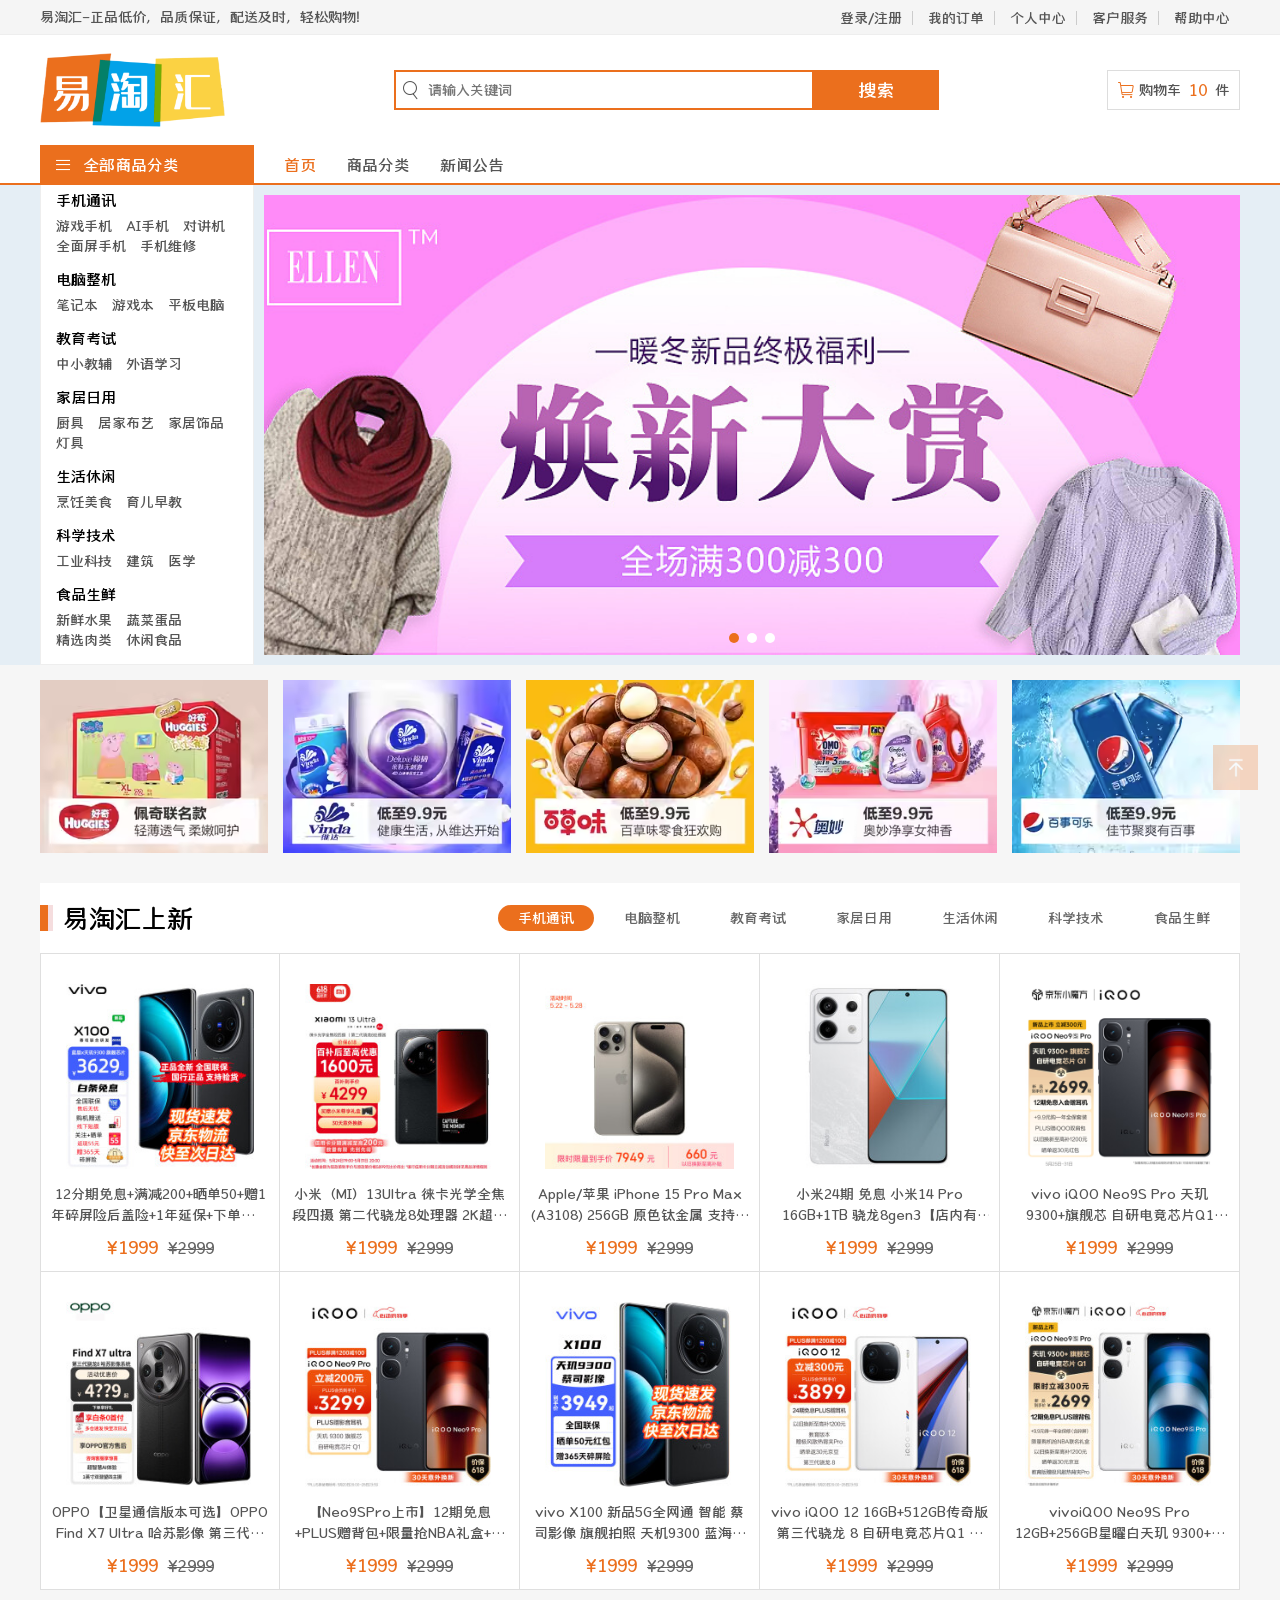
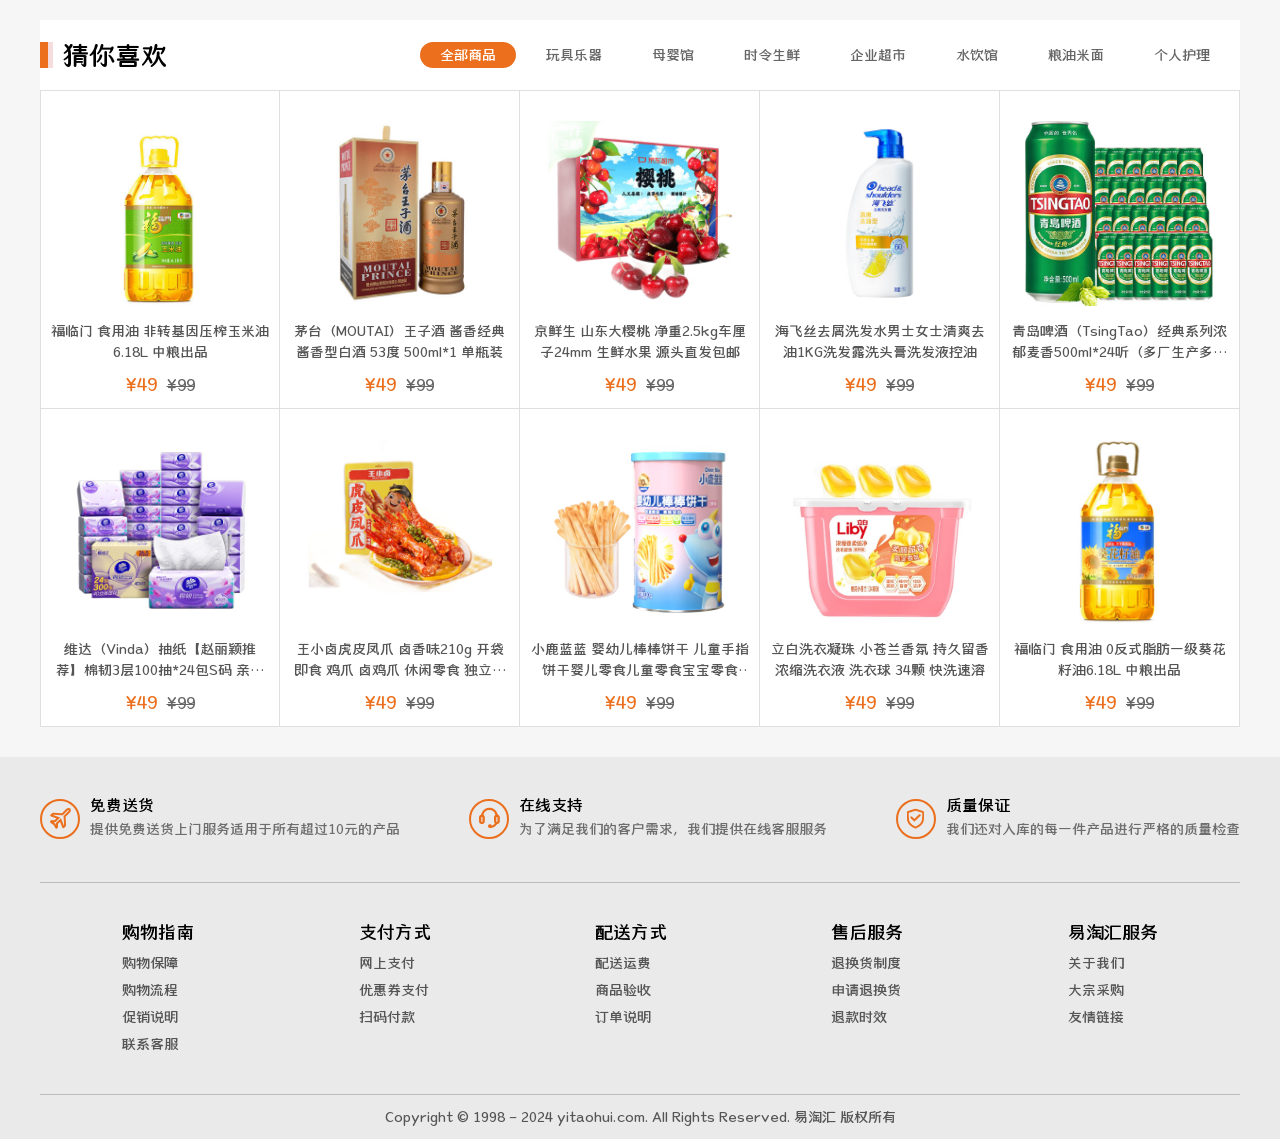
==== src/main/resources/static/index.html @ 81fc7fd7 "v1.0" ====
<!DOCTYPE html>
<html lang="en">

<head>
    <meta charset="UTF-8">
    <meta http-equiv="X-UA-Compatible" content="IE=edge">
    <meta name="applicable-device" content="pc,mobile">
    <!-- <meta name="viewport" content="width=device-width, initial-scale=1.0"> -->
    <link rel="shortcut icon" href="./images/favicon.png" type="image/x-icon">
    <title>首页</title>
    <link rel="stylesheet" href="./icon/iconfont.css">
    <link rel="stylesheet" href="./css/common.css">
    <link rel="stylesheet" href="./css/swiper-bundle.min.css">
    <link rel="stylesheet" href="./css/main.css">
</head>

<body>
    <div class="header-top">
        <div class="container">
            <div class="left">易淘汇-正品低价，品质保证，配送及时，轻松购物！</div>
            <div class="right">
                <a href="./login.html">登录/注册</a>
                <a href="./orderForm.html">我的订单</a>
                <a href="javascript:;">个人中心</a>
                <a href="javascript:;">客户服务</a>
                <a href="javascript:;">帮助中心</a>
            </div>
        </div>
    </div>

    <div class="header-middle">
        <div class="container">
            <a href="./index.html" class="logo">
                <img src="./images/logo.png" alt="" />
            </a>
            <div class="search">
                <form action="">
                    <i class="iconfont icon-sousuo"></i>
                    <input type="text" placeholder="请输入关键词" />
                    <button>搜索</button>
                </form>
            </div>
            <a href="./cart.html" class="cart">
                <i class="iconfont icon-gouwuche"></i>
                购物车<span>10</span>件
            </a>
        </div>
    </div>

    <div class="header">
        <div class="container">
            <div class="cate">
                <span>
                    <i class="iconfont icon-fenlei"></i>全部商品分类
                </span>
                <div class="cate-detail">
                    <div class="item">
                        <a href="javascript:;" class="fir">手机通讯</a>
                        <div class="sub">
                            <a href="javascript:;">游戏手机</a>
                            <a href="javascript:;">AI手机</a>
                            <a href="javascript:;">对讲机</a>
                            <a href="javascript:;">全面屏手机</a>
                            <a href="javascript:;">手机维修</a>
                        </div>
                    </div>
                    <div class="item">
                        <a href="javascript:;" class="fir">电脑整机</a>
                        <div class="sub">
                            <a href="javascript:;">笔记本</a>
                            <a href="javascript:;">游戏本</a>
                            <a href="javascript:;">平板电脑</a>
                        </div>
                    </div>
                    <div class="item">
                        <a href="javascript:;" class="fir">教育考试</a>
                        <div class="sub">
                            <a href="javascript:;">中小教辅</a>
                            <a href="javascript:;">外语学习</a>
                        </div>
                    </div>
                    <div class="item">
                        <a href="javascript:;" class="fir">家居日用</a>
                        <div class="sub">
                            <a href="javascript:;">厨具</a>
                            <a href="javascript:;">居家布艺</a>
                            <a href="javascript:;">家居饰品</a>
                            <a href="javascript:;">灯具</a>
                        </div>
                    </div>
                    <div class="item">
                        <a href="javascript:;" class="fir">生活休闲</a>
                        <div class="sub">
                            <a href="javascript:;">烹饪美食</a>
                            <a href="javascript:;">育儿早教</a>
                        </div>
                    </div>
                    <div class="item">
                        <a href="javascript:;" class="fir">科学技术</a>
                        <div class="sub">
                            <a href="javascript:;">工业科技</a>
                            <a href="javascript:;">建筑</a>
                            <a href="javascript:;">医学</a>
                        </div>
                    </div>
                    <div class="item">
                        <a href="javascript:;" class="fir">食品生鲜</a>
                        <div class="sub">
                            <a href="javascript:;">新鲜水果</a>
                            <a href="javascript:;">蔬菜蛋品</a>
                            <a href="javascript:;">精选肉类</a>
                            <a href="javascript:;">休闲食品</a>
                        </div>
                    </div>
                </div>
            </div>
            <ul class="menu">
                <li class="active"><a href="./index.html">首页</a></li>
                <li><a href="./productList.html">商品分类</a></li>
                <li><a href="./news.html">新闻公告</a></li>
            </ul>
        </div>
    </div>

    <div class="index-banner">
        <div class="container">
            <div class="swiper aki-swiper">
                <div class="swiper-wrapper">
                    <div class="swiper-slide">
                        <a href="javascript:;" class="box-img">
                            <img src="./images/banner1.jpg" alt="" />
                        </a>
                    </div>
                    <div class="swiper-slide">
                        <a href="javascript:;" class="box-img">
                            <img src="./images/banner2.png" alt="" />
                        </a>
                    </div>
                    <div class="swiper-slide">
                        <a href="javascript:;" class="box-img">
                            <img src="./images/banner3.jpg" alt="" />
                        </a>
                    </div>
                </div>
                <div class="swiper-button-prev"></div>
                <div class="swiper-button-next"></div>
                <div class="swiper-pagination"></div>
            </div>
        </div>
    </div>

    <div class="index-recommend">
        <div class="container">
            <a href="javascript:;">
                <img src="./images/banner-recommend4.avif" alt="" />
                <div class="layer">好奇成长裤<br>佩奇联名款</div>
            </a>
            <a href="javascript:;">
                <img src="./images/banner-recommend5.avif" alt="" />
                <div class="layer">维达低<br>至9.9元</div>
            </a>
            <a href="javascript:;">
                <img src="./images/banner-recommend6.avif" alt="" />
                <div class="layer">百草味<br>低至9.9元</div>
            </a>
            <a href="javascript:;">
                <img src="./images/banner-recommend7.avif" alt="" />
                <div class="layer">奥妙净享女神香<br>低至9.9元</div>
            </a>
            <a href="javascript:;">
                <img src="./images/banner-recommend8.avif" alt="" />
                <div class="layer">佳节聚爽有百事<br>低至9.9元</div>
            </a>
        </div>
    </div>

    <div class="index-sec1">
        <div class="container">
            <div class="common-title">
                <h1>易淘汇上新</h1>
                <div class="cate">
                    <a href="javascript:;" class="active">手机通讯</a>
                    <a href="javascript:;">电脑整机</a>
                    <a href="javascript:;">教育考试</a>
                    <a href="javascript:;">家居日用</a>
                    <a href="javascript:;">生活休闲</a>
                    <a href="javascript:;">科学技术</a>
                    <a href="javascript:;">食品生鲜</a>
                </div>
            </div>
            <div class="item-all">
                <a href="./productShow.html" class="item">
                    <div class="box-img">
                        <img src="./images/product1.jpg" alt="" />
                    </div>
                    <h3 class="clamp2">12分期免息+满减200+晒单50+赠1年碎屏险后盖险+1年延保+下单后关注店铺额外返现5元</h3>
                    <div class="price">￥1999<span>￥2999</span></div>
                </a>
                <a href="./productShow.html" class="item">
                    <div class="box-img">
                        <img src="./images/product2.jpg" alt="" />
                    </div>
                    <h3 class="clamp2">小米（MI）13Ultra 徕卡光学全焦段四摄 第二代骁龙8处理器 2K超色准屏 16+512GB 黑色 AI</h3>
                    <div class="price">￥1999<span>￥2999</span></div>
                </a>
                <a href="./productShow.html" class="item">
                    <div class="box-img">
                        <img src="./images/product3.jpg" alt="" />
                    </div>
                    <h3 class="clamp2">Apple/苹果 iPhone 15 Pro Max (A3108) 256GB 原色钛金属 支持移动联通电信5G 双卡双待</h3>
                    <div class="price">￥1999<span>￥2999</span></div>
                </a>
                <a href="./productShow.html" class="item">
                    <div class="box-img">
                        <img src="./images/product4.jpg" alt="" />
                    </div>
                    <h3 class="clamp2">小米24期 免息 小米14 Pro 16GB+1TB 骁龙8gen3【店内有售】 Redmi Note13 Pro 2亿像素 5G</h3>
                    <div class="price">￥1999<span>￥2999</span></div>
                </a>
                <a href="./productShow.html" class="item">
                    <div class="box-img">
                        <img src="./images/product5.png" alt="" />
                    </div>
                    <h3 class="clamp2">vivo iQOO Neo9S Pro 天玑9300+旗舰芯 自研电竞芯片Q1 1.5K 144Hz 8T 全天候无感屏 电竞游戏5G</h3>
                    <div class="price">￥1999<span>￥2999</span></div>
                </a>
                <a href="./productShow.html" class="item">
                    <div class="box-img">
                        <img src="./images/product6.jpg" alt="" />
                    </div>
                    <h3 class="clamp2">OPPO【卫星通信版本可选】OPPO Find X7 Ultra 哈苏影像 第三代骁龙8 AI</h3>
                    <div class="price">￥1999<span>￥2999</span></div>
                </a>
                <a href="./productShow.html" class="item">
                    <div class="box-img">
                        <img src="./images/product7.jpg" alt="" />
                    </div>
                    <h3 class="clamp2">【Neo9SPro上市】12期免息+PLUS赠背包+限量抢NBA礼盒+以旧换新至高补贴1200元</h3>
                    <div class="price">￥1999<span>￥2999</span></div>
                </a>
                <a href="./productShow.html" class="item">
                    <div class="box-img">
                        <img src="./images/product8.jpg" alt="" />
                    </div>
                    <h3 class="clamp2">vivo X100 新品5G全网通 智能 蔡司影像 旗舰拍照 天机9300 蓝海电池 新品上市 辰夜黑 12GB+256GB</h3>
                    <div class="price">￥1999<span>￥2999</span></div>
                </a>
                <a href="./productShow.html" class="item">
                    <div class="box-img">
                        <img src="./images/product9.jpg" alt="" />
                    </div>
                    <h3 class="clamp2">vivo iQOO 12 16GB+512GB传奇版 第三代骁龙 8 自研电竞芯片Q1 大底主摄潜望式长焦 5G电竞</h3>
                    <div class="price">￥1999<span>￥2999</span></div>
                </a>
                <a href="./productShow.html" class="item">
                    <div class="box-img">
                        <img src="./images/product10.jpg" alt="" />
                    </div>
                    <h3 class="clamp2">vivoiQOO Neo9S Pro 12GB+256GB星曜白天玑 9300+旗舰芯自研电竞芯片Q1 IMX920索尼大底传感器电竞</h3>
                    <div class="price">￥1999<span>￥2999</span></div>
                </a>
            </div>
        </div>
    </div>

    <div class="index-sec2 index-sec1">
        <div class="container">
            <div class="common-title">
                <h1>猜你喜欢</h1>
                <div class="cate">
                    <a href="javascript:;" class="active">全部商品</a>
                    <a href="javascript:;">玩具乐器</a>
                    <a href="javascript:;">母婴馆</a>
                    <a href="javascript:;">时令生鲜</a>
                    <a href="javascript:;">企业超市</a>
                    <a href="javascript:;">水饮馆</a>
                    <a href="javascript:;">粮油米面</a>
                    <a href="javascript:;">个人护理</a>
                </div>
            </div>
            <div class="item-all">
                <a href="./productShow.html" class="item">
                    <div class="box-img">
                        <img src="./images/product21.jpg" alt="" />
                    </div>
                    <h3 class="clamp2">福临门 食用油 非转基因压榨玉米油6.18L 中粮出品</h3>
                    <div class="price">￥49<span>￥99</span></div>
                </a>
                <a href="./productShow.html" class="item">
                    <div class="box-img">
                        <img src="./images/product22.jpg" alt="" />
                    </div>
                    <h3 class="clamp2">茅台（MOUTAI）王子酒 酱香经典 酱香型白酒 53度 500ml*1 单瓶装</h3>
                    <div class="price">￥49<span>￥99</span></div>
                </a>
                <a href="./productShow.html" class="item">
                    <div class="box-img">
                        <img src="./images/product23.jpg" alt="" />
                    </div>
                    <h3 class="clamp2">京鲜生 山东大樱桃 净重2.5kg车厘子24mm 生鲜水果 源头直发包邮</h3>
                    <div class="price">￥49<span>￥99</span></div>
                </a>
                <a href="./productShow.html" class="item">
                    <div class="box-img">
                        <img src="./images/product24.jpg" alt="" />
                    </div>
                    <h3 class="clamp2">海飞丝去屑洗发水男士女士清爽去油1KG洗发露洗头膏洗发液控油</h3>
                    <div class="price">￥49<span>￥99</span></div>
                </a>
                <a href="./productShow.html" class="item">
                    <div class="box-img">
                        <img src="./images/product25.jpg" alt="" />
                    </div>
                    <h3 class="clamp2">青岛啤酒（TsingTao）经典系列浓郁麦香500ml*24听（多厂生产多种包装随机发货）</h3>
                    <div class="price">￥49<span>￥99</span></div>
                </a>
                <a href="./productShow.html" class="item">
                    <div class="box-img">
                        <img src="./images/product26.jpg" alt="" />
                    </div>
                    <h3 class="clamp2">维达（Vinda）抽纸【赵丽颖推荐】棉韧3层100抽*24包S码 亲肤无刺激 纸巾 整箱</h3>
                    <div class="price">￥49<span>￥99</span></div>
                </a>
                <a href="./productShow.html" class="item">
                    <div class="box-img">
                        <img src="./images/product27.jpg" alt="" />
                    </div>
                    <h3 class="clamp2">王小卤虎皮凤爪 卤香味210g 开袋即食 鸡爪 卤鸡爪 休闲零食 独立包装</h3>
                    <div class="price">￥49<span>￥99</span></div>
                </a>
                <a href="./productShow.html" class="item">
                    <div class="box-img">
                        <img src="./images/product28.jpg" alt="" />
                    </div>
                    <h3 class="clamp2">小鹿蓝蓝 婴幼儿棒棒饼干 儿童手指饼干婴儿零食儿童零食宝宝零食 130g</h3>
                    <div class="price">￥49<span>￥99</span></div>
                </a>
                <a href="./productShow.html" class="item">
                    <div class="box-img">
                        <img src="./images/product29.jpg" alt="" />
                    </div>
                    <h3 class="clamp2">立白洗衣凝珠 小苍兰香氛 持久留香 浓缩洗衣液 洗衣球 34颗 快洗速溶</h3>
                    <div class="price">￥49<span>￥99</span></div>
                </a>
                <a href="./productShow.html" class="item">
                    <div class="box-img">
                        <img src="./images/product210.jpg" alt="" />
                    </div>
                    <h3 class="clamp2">福临门 食用油 0反式脂肪一级葵花籽油6.18L 中粮出品</h3>
                    <div class="price">￥49<span>￥99</span></div>
                </a>
            </div>
        </div>
    </div>

    <div class="footer">
        <div class="container">
            <div class="footer-top">
                <div class="item">
                    <i class="iconfont icon-feiji"></i>
                    <div class="content">
                        <div class="title">免费送货</div>
                        <div class="desc">提供免费送货上门服务适用于所有超过10元的产品</div>
                    </div>
                </div>
                <div class="item">
                    <i class="iconfont icon-kefu1"></i>
                    <div class="content">
                        <div class="title">在线支持</div>
                        <div class="desc">为了满足我们的客户需求，我们提供在线客服服务</div>
                    </div>
                </div>
                <div class="item">
                    <i class="iconfont icon-zhiliangguanli"></i>
                    <div class="content">
                        <div class="title">质量保证</div>
                        <div class="desc">我们还对入库的每一件产品进行严格的质量检查</div>
                    </div>
                </div>
            </div>

            <div class="footer-middle">
                <div class="item">
                    <h3>购物指南</h3>
                    <ul>
                        <li><a href="javascript:;">购物保障</a></li>
                        <li><a href="javascript:;">购物流程</a></li>
                        <li><a href="javascript:;">促销说明</a></li>
                        <li><a href="javascript:;">联系客服</a></li>
                    </ul>
                </div>
                <div class="item">
                    <h3>支付方式</h3>
                    <ul>
                        <li><a href="javascript:;">网上支付</a></li>
                        <li><a href="javascript:;">优惠券支付</a></li>
                        <li><a href="javascript:;">扫码付款</a></li>
                    </ul>
                </div>
                <div class="item">
                    <h3>配送方式</h3>
                    <ul>
                        <li><a href="javascript:;">配送运费</a></li>
                        <li><a href="javascript:;">商品验收</a></li>
                        <li><a href="javascript:;">订单说明</a></li>
                    </ul>
                </div>
                <div class="item">
                    <h3>售后服务</h3>
                    <ul>
                        <li><a href="javascript:;">退换货制度</a></li>
                        <li><a href="javascript:;">申请退换货</a></li>
                        <li><a href="javascript:;">退款时效</a></li>
                    </ul>
                </div>
                <div class="item">
                    <h3>易淘汇服务</h3>
                    <ul>
                        <li><a href="javascript:;">关于我们</a></li>
                        <li><a href="javascript:;">大宗采购</a></li>
                        <li><a href="javascript:;">友情链接</a></li>
                    </ul>
                </div>
            </div>

            <div class="footer-bottom">
                Copyright © 1998 - 2024 yitaohui.com. All Rights Reserved. 易淘汇 版权所有
            </div>
        </div>
    </div>

    <div id="roll-top">
        <a href="#" class="topping">
            <img src="./images/top.png" alt="">
        </a>
    </div>

    <script src="./js/jquery-3.5.1.min.js"></script>
    <script src="./js/swiper-bundle.min.js"></script>
    <script src="./js/main.js"></script>
</body>

</html>
---- src/main/resources/static/icon/iconfont.css ----
@font-face {
  font-family: "iconfont"; /* Project id 4454016 */
  src: url('iconfont.woff2?t=1710342226890') format('woff2'),
       url('iconfont.woff?t=1710342226890') format('woff'),
       url('iconfont.ttf?t=1710342226890') format('truetype');
}

.iconfont {
  font-family: "iconfont" !important;
  font-size: 16px;
  font-style: normal;
  -webkit-font-smoothing: antialiased;
  -moz-osx-font-smoothing: grayscale;
}

.icon-2:before {
  content: "\e623";
}

.icon-goumai:before {
  content: "\e811";
}

.icon-fenlei:before {
  content: "\e600";
}

.icon-laji2:before {
  content: "\e651";
}

.icon-feiji:before {
  content: "\e631";
}

.icon-zhiliangguanli:before {
  content: "\e62a";
}

.icon-kefu1:before {
  content: "\e621";
}

.icon-xiangyou1:before {
  content: "\e775";
}

.icon-jiaxingshoucangtianchong:before {
  content: "\e683";
}

.icon-xiala:before {
  content: "\e6b8";
}

.icon-yonghu:before {
  content: "\e6b3";
}

.icon-gouwuche:before {
  content: "\e635";
}

.icon-sousuo:before {
  content: "\e606";
}

.icon-a-shoucang-weishoucang:before {
  content: "\e60b";
}
---- src/main/resources/static/css/common.css ----
* {
    margin: 0;
    padding: 0;
    border: none;
    outline-style: none;
    box-sizing: border-box;
}

table {
    border-collapse: collapse;
    border-spacing: 0;
}

i {
    font-style: normal;
    font-weight: normal;
}

ol,
ul {
    list-style: none;
}

input,
textarea,
select,
button {
    font-family: "abcfont";
    font-weight: inherit;
    resize: none;
}

::placeholder {
    font-family: "abcfont";
}

a,
a:focus,
a:hover {
    text-decoration: none !important;
    color: inherit;
}

@font-face {
    font-family: "abcfont";
    src: url("./zaozigongfangnaisiti.ttf");
}

html {
    font-size: 14px;
    color: #555;
    font-family: "abcfont";
    overflow-x: hidden;
    -webkit-font-smoothing: antialiased;
    position: relative;
    line-height: 1;
    scroll-behavior: smooth;
    background: #f6f6f6;
    --themeColor: #eb6f1d;
    --themeColor2: rgb(235, 111, 29, 0.7);
}

::selection {
    background: var(--themeColor);
    color: #fff;
}

:focus {
    outline-color: var(--themeColor);
}

img {
    max-width: 100%;
    height: auto;
    transition: all 0.3s ease;
    display: block;
}

.layer {
    position: absolute;
    top: 0;
    left: 0;
    width: 100%;
    height: 100%;
}

.tab-content>.tab-pane {
    display: none;
}

.tab-content>.active {
    display: block;
}

.clamp1,
.clamp2,
.clamp3,
.clamp4 {
    text-overflow: ellipsis;
    display: -webkit-box;
    -webkit-line-clamp: 1;
    -webkit-box-orient: vertical;
    overflow: hidden;
}

.clamp2 {
    -webkit-line-clamp: 2;
}

.clamp3 {
    -webkit-line-clamp: 3;
}

.clamp4 {
    -webkit-line-clamp: 4;
}

.container {
    box-sizing: border-box;
    width: 1200px;
    margin: 0 auto;
}

.aki-swiper .swiper-button-prev,
.aki-swiper .swiper-button-next {
    width: 45px;
    height: 45px;
    border-radius: 50%;
    background: rgba(0, 0, 0, 0.5);
    display: flex;
    align-items: center;
    justify-content: center;
    opacity: 0 !important;
    transition: all 0.4s ease;
}

.aki-swiper .swiper-button-prev {
    left: 30px;
    transform: translateX(-20px);
}

.aki-swiper .swiper-button-next {
    right: 30px;
    transform: translateX(20px);
}

.aki-swiper:hover .swiper-button-prev,
.aki-swiper:hover .swiper-button-next {
    opacity: 1 !important;
    transform: translateX(0);
}

.aki-swiper .swiper-button-next.swiper-button-disabled,
.aki-swiper .swiper-button-prev.swiper-button-disabled {
    cursor: no-drop;
    pointer-events: all;
}

.aki-swiper .swiper-button-prev:hover,
.aki-swiper .swiper-button-next:hover {
    background: var(--themeColor);
}

.aki-swiper .swiper-button-prev::after,
.aki-swiper .swiper-button-next::after {
    font-size: 20px;
    color: white;
}

.aki-swiper .swiper-pagination span {
    width: 10px;
    height: 10px;
    opacity: 1;
    background: white;
}

.aki-swiper .swiper-pagination span.swiper-pagination-bullet-active {
    background: var(--themeColor);
}

.common-title {
    display: flex;
    align-items: center;
    justify-content: space-between;
    height: 70px;
    padding-right: 10px;
}

.common-title h1 {
    font-size: 26px;
    font-weight: normal;
    color: black;
    display: flex;
    align-items: center;
}

.common-title h1::before {
    content: "";
    display: inline-block;
    width: 8px;
    height: 26px;
    background: var(--themeColor);
    border-right: 5px solid #f5ddde;
    margin-right: 10px;
}

.common-title .cate {
    display: flex;
    align-items: center;
    gap: 10px;
}

.common-title .cate a {
    display: inline-flex;
    align-items: center;
    justify-content: center;
    padding: 0 20px;
    height: 26px;
    border-radius: 20px;
    color: #666;
    transition: all 0.3s ease;
}

.common-title .cate a.active,
.common-title .cate a:hover {
    color: white;
    background: var(--themeColor);
}

.bg-banner .container {
    position: relative;
    font-size: 0;
}

.bg-banner img {
    width: 100%;
    height: 250px;
    object-fit: cover;
}

.bg-banner .route {
    position: absolute;
    bottom: 30px;
    left: -15px;
    height: 40px;
    padding: 0 30px;
    display: flex;
    align-items: center;
    color: white;
    z-index: 10;
    font-size: 14px;
    background: var(--themeColor);
}

.bg-banner .route span {
    margin: 0 10px;
}

.bg-banner .layer {
    position: absolute;
    left: 0;
    top: 0;
    z-index: 5;
    width: 100%;
    height: 100%;
    display: flex;
    align-items: center;
    justify-content: center;
    color: white;
    font-size: 30px;
    background: rgb(0, 0, 0, 0.4);
    letter-spacing: 5px;
}

.pager {
    display: flex;
    align-items: center;
    justify-content: center;
    margin-top: 20px;
}

.pager a {
    display: flex;
    align-items: center;
    justify-content: center;
    width: 36px;
    height: 36px;
    font-size: 14px;
    background: #fff;
    margin: 0 5px;
    border: 1px solid #dcdee2;
    transition: all 0.4s ease;
}

.pager a .iconfont {
    font-size: 14px;
}

.pager a.active,
.pager a:hover {
    background: var(--themeColor);
    color: white;
    border-color: var(--themeColor);
}
---- src/main/resources/static/css/main.css ----
.header-top {
    background-color: #f5f5f5;
    border-bottom: 1px solid #eee;
}

.header-top .container {
    display: flex;
    align-items: center;
    justify-content: space-between;
    height: 34px;
}

.header-top .container .right {
    display: flex;
}

.header-top .container .right a {
    padding: 0 10px 0 15px;
    margin: 9px 0 8px;
    border-right: solid 1px #ccc;
    transition: all 0.3s ease;
}

.header-top .container .right a:hover,
.header-top .container .right a.active {
    color: var(--themeColor);
}

.header-top .container .right a:last-child {
    border-right: none;
}

.header-middle {
    background: white;
}

.header-middle .container {
    display: flex;
    align-items: center;
    justify-content: space-between;
    height: 110px;
}

.header-middle a.logo img {
    height: 74px;
}

.header-middle .search form {
    display: flex;
    align-items: center;
    justify-content: center;
    position: relative;
}

.header-middle .search form .iconfont {
    position: absolute;
    left: 0;
    top: 0;
    width: 32px;
    height: 100%;
    display: flex;
    align-items: center;
    justify-content: center;
    font-size: 18px;
}

.header-middle .search form input {
    width: 420px;
    height: 40px;
    padding-left: 32px;
    font-size: 14px;
    float: right;
    border: 2px solid var(--themeColor);
}

.header-middle .search form button {
    width: 125px;
    height: 40px;
    background-color: var(--themeColor);
    color: #fff;
    font-size: 18px;
    cursor: pointer;
}

.header-middle a.cart {
    display: flex;
    align-items: center;
    justify-content: center;
    height: 40px;
    padding: 10px;
    border: 1px solid #ddd;
    transition: all 0.3s ease;
}

.header-middle a.cart .iconfont {
    font-size: 16px;
    margin-right: 5px;
    color: var(--themeColor);
}

.header-middle a.cart span {
    padding: 0 8px;
    font-size: 16px;
    color: var(--themeColor);
}

.header-middle a.cart:hover {
    border-color: var(--themeColor);
}

.header {
    position: relative;
    z-index: 99;
    background: white;
}

.header::after {
    content: "";
    position: absolute;
    left: 0;
    bottom: 0;
    width: 100%;
    height: 2px;
    background: var(--themeColor);
}

.header .container {
    display: flex;
    position: relative;
    z-index: 2;
}

.header .cate {
    position: relative;
}

.header .cate>span {
    display: flex;
    align-items: center;
    width: 214px;
    height: 40px;
    background: var(--themeColor);
    color: white;
    font-size: 16px;
    padding: 10px 15px;
    cursor: pointer;
}

.header .cate>span .iconfont {
    margin-right: 12px;
}

.header .cate .cate-detail {
    position: absolute;
    left: 0;
    top: 100%;
    width: 100%;
    height: 480px;
    background: #fff;
    border: 1px solid #eee;
    border-top: none;
}

.header .cate.style2 .cate-detail {
    opacity: 0;
    transform-origin: 0% 0%;
    transform: scaleY(0);
    pointer-events: none;
    transition: all 0.4s ease;
}

.header .cate.style2:hover .cate-detail {
    opacity: 1;
    transform: scaleY(1);
    pointer-events: all;
}

.header .cate .cate-detail .item {
    padding: 8px 8px 8px 15px;
}

.header .cate .cate-detail .item a.fir {
    font-size: 15px;
    color: black;
    transition: all 0.3s ease;
}

.header .cate .cate-detail .item .sub {
    margin-top: 8px;
}

.header .cate .cate-detail .item .sub a {
    display: inline-block;
    margin-right: 10px;
    padding: 3px 0;
    transition: all 0.3s ease;
}

.header .cate .cate-detail .item a.fir:hover,
.header .cate .cate-detail .item .sub a:hover {
    color: var(--themeColor);
}

.header ul.menu {
    display: flex;
    align-items: center;
}

.header ul.menu li {
    margin-left: 30px;
}

.header ul.menu li a {
    display: flex;
    align-items: center;
    height: 40px;
    font-size: 16px;
    transition: all 0.3s ease;
}

.header ul.menu li a:hover,
.header ul.menu li.active a {
    color: var(--themeColor);
}

.index-banner {
    height: 480px;
    background: rgb(229, 238, 245);
}

.index-banner .container {
    padding: 10px 0 10px 224px;
    display: flex;
}

.index-banner .swiper {
    width: 100%;
    user-select: none;
}

.index-banner .swiper img {
    width: 100%;
    height: 460px;
    object-fit: cover;
}

.index-recommend {
    margin-top: 15px;
}

.index-recommend .container {
    display: flex;
    gap: 15px;
}

.index-recommend a {
    display: block;
    flex: 1;
    position: relative;
    overflow: hidden;
}

.index-recommend a .layer {
    display: flex;
    align-items: center;
    justify-content: center;
    background: var(--themeColor2);
    color: white;
    font-size: 16px;
    opacity: 0;
    line-height: 1.5;
    text-align: center;
    transform: scale(0);
    transition: all 0.4s ease;
}

.index-recommend a:hover .layer {
    opacity: 1;
    transform: scale(1);
}

.index-recommend a:hover img {
    transform: scale(1.1);
}

.index-sec1 {
    margin-top: 30px;
}

.index-sec1 .container {
    background: white;
}

.index-sec1 .item-all {
    display: flex;
    flex-wrap: wrap;
}

.index-sec1 .item-all a.item {
    display: block;
    width: 20%;
    border-right: 1px solid #dfdfdf;
    border-top: 1px solid #dfdfdf;
    border-bottom: 1px solid #dfdfdf;
    padding: 15px 10px;
    position: relative;
    z-index: 2;
    overflow: hidden;
}

.index-sec1 .item-all a.item:nth-child(1),
.index-sec1 .item-all a.item:nth-child(2),
.index-sec1 .item-all a.item:nth-child(3),
.index-sec1 .item-all a.item:nth-child(4),
.index-sec1 .item-all a.item:nth-child(5) {
    border-bottom: none !important;
}

.index-sec1 .item-all a.item:nth-of-type(5n+1) {
    border-left: 1px solid #dfdfdf;
}

.index-sec1 .item-all a.item::before {
    content: "";
    position: absolute;
    left: 0;
    top: 0;
    width: 0;
    height: 0;
    z-index: -1;
    opacity: 0;
    border-left: 2px solid var(--themeColor);
    border-top: 2px solid var(--themeColor);
    transition: all 0.5s ease;
}

.index-sec1 .item-all a.item::after {
    content: "";
    position: absolute;
    right: 0;
    bottom: 0;
    width: 0;
    height: 0;
    z-index: -1;
    opacity: 0;
    border-right: 2px solid var(--themeColor);
    border-bottom: 2px solid var(--themeColor);
    transition: all 0.5s ease;
}

.index-sec1 .item-all a.item:hover:before,
.index-sec1 .item-all a.item:hover:after {
    width: 100%;
    height: 100%;
    opacity: 1;
}

.index-sec1 .item-all a.item .box-img {
    padding: 15px;
    font-size: 0;
}

.index-sec1 .item-all a.item .box-img img {
    width: 100%;
    height: 185px;
    object-fit: cover;
}

.index-sec1 .item-all a.item:hover .box-img img {
    transform: scale(0.9);
}

.index-sec1 .item-all a.item h3 {
    text-align: center;
    font-size: 14px;
    font-weight: normal;
    line-height: 1.5;
    transition: all 0.4s ease;
}

.index-sec1 .item-all a.item:hover h3 {
    color: var(--themeColor);
}

.index-sec1 .item-all a.item .price {
    text-align: center;
    font-size: 18px;
    margin-top: 12px;
    color: var(--themeColor);
}

.index-sec1 .item-all a.item .price span {
    padding-left: 10px;
    font-size: 16px;
    color: #666;
    text-decoration: line-through;
}

.index-sec2 {
    margin-bottom: 30px;
}

.footer {
    background: #eaeaea;
}

.footer .footer-top {
    display: flex;
    justify-content: space-between;
    padding: 40px 0;
    border-bottom: 1px solid #bbbbbb;
}

.footer .footer-top .item {
    display: flex;
    align-items: center;
}

.footer .footer-top .item .iconfont {
    width: 40px;
    height: 40px;
    border-radius: 50%;
    display: flex;
    align-items: center;
    justify-content: center;
    font-size: 20px;
    position: relative;
    z-index: 2;
    margin-right: 10px;
    border: 2px solid var(--themeColor);
    color: var(--themeColor);
    transition: all 0.4s ease;
    font-weight: bold;
}

.footer .footer-top .item .title {
    font-size: 16px;
    margin-bottom: 5px;
    color: black;
}

.footer .footer-top .item .desc {
    font-size: 14px;
    line-height: 1.7;
    color: #6d6d6d;
    white-space: nowrap;
}

.footer .footer-middle {
    display: flex;
    justify-content: space-around;
    padding: 40px 0 30px 0;
    border-bottom: 1px solid #bbbbbb;
}

.footer .footer-middle h3 {
    font-size: 18px;
    color: black;
    font-weight: normal;
}

.footer .footer-middle ul {
    margin-top: 15px;
}

.footer .footer-middle ul a {
    display: inline-block;
    margin-bottom: 12px;
    font-size: 14px;
    transition: all 0.3s ease;
    border-bottom: 1px solid transparent;
}

.footer .footer-middle ul a:hover {
    color: var(--themeColor);
    border-color: var(--themeColor);
}

.footer .footer-bottom {
    padding: 15px;
    text-align: center;
}

/* 图书列表页 */

.page-bookslist .bookslist-sec1 {
    background: white;
    padding: 18px 20px 25px 20px;
    font-size: 14px;
    margin-top: 30px;
}

.page-bookslist .bookslist-sec1 .item {
    display: flex;
    align-items: flex-start;
    flex-wrap: wrap;
    padding: 5px 10px 12px 10px;
    border-bottom: 1px #eee dashed;
}

.page-bookslist .bookslist-sec1 .item .title {
    margin-right: 10px;
    margin-top: 7px;
    white-space: nowrap;
}

.page-bookslist .bookslist-sec1 .item .all {
    display: flex;
    align-items: center;
    justify-content: space-between;
    width: 142px;
}

.page-bookslist .bookslist-sec1 .item .other {
    display: flex;
    flex-wrap: wrap;
    width: calc(100% - 142px);
}

.page-bookslist .bookslist-sec1 .item a {
    display: inline-flex;
    align-items: center;
    justify-content: center;
    height: 24px;
    padding: 0 15px;
    transition: all 0.3s ease;
    margin-top: 7px;
    margin-right: 4px;
    white-space: nowrap;
}

.page-bookslist .bookslist-sec1 .item a.active,
.page-bookslist .bookslist-sec1 .item a:hover {
    background: var(--themeColor);
    color: white;
}

.page-bookslist .bookslist-sec2 {
    display: flex;
    flex-wrap: wrap;
    gap: 20px;
    margin-top: 20px;
}

.page-bookslist .bookslist-sec2 a.once {
    width: calc(20% - 16px);
    background: white;
    padding: 12px 12px 50px 12px;
    position: relative;
    border: 1px solid #ecebeb;
    transition: all 0.4s ease;
}

.page-bookslist .bookslist-sec2 a.once:hover {
    border-color: var(--themeColor);
    box-shadow: 0 0 8px var(--themeColor);
}

.page-bookslist .bookslist-sec2 a.once:hover img {
    transform: scale(1.1);
}

.page-bookslist .bookslist-sec2 a.once .price {
    font-size: 20px;
    margin-top: 8px;
    color: var(--themeColor);
}

.page-bookslist .bookslist-sec2 a.once .title {
    font-size: 14px;
    color: black;
    margin-top: 8px;
    line-height: 1.5;
}

.page-bookslist .bookslist-sec2 a.once .info {
    font-size: 12px;
    display: flex;
    justify-content: space-between;
    margin-top: 12px;
}

.page-bookslist .bookslist-sec2 a.once .btn {
    position: absolute;
    left: 0;
    bottom: 0;
    z-index: 2;
    width: 100%;
    height: 40px;
    border-top: 1px solid #ecebeb;
    display: flex;
}

.page-bookslist .bookslist-sec2 a.once .btn .collection {
    width: 40px;
    height: 100%;
}

.page-bookslist .bookslist-sec2 a.once .btn .collection .iconfont {
    font-size: 20px;
}

.page-bookslist .bookslist-sec2 a.once .btn .cart {
    width: calc(100% - 40px);
    height: 100%;
    border-left: 1px solid #ecebeb;
}

.page-bookslist .bookslist-sec2 a.once .btn .cart .iconfont {
    font-size: 20px;
    margin-right: 8px;
}

.page-bookslist .bookslist-sec2 a.once .btn span {
    position: relative;
    display: flex;
    align-items: center;
    justify-content: center;
    overflow: hidden;
    transition: all 0.4s ease;
}

.page-bookslist .bookslist-sec2 a.once .btn span::after {
    content: "";
    position: absolute;
    left: 0;
    top: 0;
    z-index: -1;
    width: 100%;
    height: 100%;
    background: var(--themeColor);
    transform: translateX(-100%);
    transition: all 0.4s ease;
}

.page-bookslist .bookslist-sec2 a.once .btn span:hover {
    color: white !important;
}

.page-bookslist .bookslist-sec2 a.once .btn span:hover::after {
    transform: translateX(0);
}

.bookslist-sec3 {
    background: white;
    margin-top: 30px;
}

.bookslist-sec3 .item-all {
    display: flex;
    flex-wrap: wrap;
}

.bookslist-sec3 .item-all a.item {
    display: block;
    width: 20%;
    border-right: 1px solid #dfdfdf;
    border-top: 1px solid #dfdfdf;
    border-bottom: 1px solid #dfdfdf;
    padding: 15px 10px;
    position: relative;
    z-index: 2;
    overflow: hidden;
}

.bookslist-sec3 .item-all a.item:nth-child(1),
.bookslist-sec3 .item-all a.item:nth-child(2),
.bookslist-sec3 .item-all a.item:nth-child(3),
.bookslist-sec3 .item-all a.item:nth-child(4),
.bookslist-sec3 .item-all a.item:nth-child(5) {
    border-bottom: none !important;
}

.bookslist-sec3 .item-all a.item:nth-of-type(5n+1) {
    border-left: 1px solid #dfdfdf;
}

.bookslist-sec3 .item-all a.item .num {
    position: absolute;
    left: 10px;
    top: 0;
    width: 26px;
    height: 22px;
    background-image: url(../images/ranking-icon.png);
    background-size: 26px 22px;
    background-repeat: no-repeat;
    display: flex;
    align-items: center;
    justify-content: center;
    color: white;
    font-size: 14px;
}

.bookslist-sec3 .item-all a.item::before {
    content: "";
    position: absolute;
    left: 0;
    top: 0;
    width: 0;
    height: 100%;
    z-index: -1;
    opacity: 0;
    background: #eee;
    transition: all 0.5s ease;
}

.bookslist-sec3 .item-all a.item::after {
    content: "";
    position: absolute;
    right: 0;
    top: 0;
    width: 0;
    height: 100%;
    z-index: -1;
    opacity: 0;
    background: #eee;
    transition: all 0.5s ease;
}

.bookslist-sec3 .item-all a.item:hover:before,
.bookslist-sec3 .item-all a.item:hover:after {
    width: 50%;
    opacity: 1;
}

.bookslist-sec3 .item-all a.item .box-img {
    padding: 15px;
    font-size: 0;
}

.bookslist-sec3 .item-all a.item .box-img img {
    width: 100%;
    height: 185px;
    object-fit: cover;
}

.bookslist-sec3 .item-all a.item:hover .box-img img {
    transform: scale(0.8);
}

.bookslist-sec3 .item-all a.item h3 {
    text-align: center;
    font-size: 14px;
    font-weight: normal;
    line-height: 1.5;
    transition: all 0.4s ease;
}

.bookslist-sec3 .item-all a.item:hover h3 {
    color: var(--themeColor);
}

.bookslist-sec3 .item-all a.item .price {
    text-align: center;
    font-size: 18px;
    margin-top: 12px;
    color: var(--themeColor);
}

.bookslist-sec3 .item-all a.item .price span {
    padding-left: 10px;
    font-size: 16px;
    color: #666;
    text-decoration: line-through;
}

.bookslist-sec3 {
    margin-bottom: 30px;
}

/* 图书列表页 */

/* 图书详情页 */

.page-booksshow .booksshow-top {
    display: flex;
    align-items: flex-start;
    padding: 30px;
    margin-top: 30px;
    background: white;
}

.page-booksshow .booksshow-top .swiper {
    font-size: 0;
}

.page-booksshow .booksshow-top .carousel {
    width: 430px;
    padding-right: 55px;
    user-select: none;
}

.page-booksshow .booksshow-top .carousel .swiper_big {
    border: 1px solid #ebebeb;
}

.page-booksshow .booksshow-top .carousel .swiper_big img {
    width: 100%;
    height: 375px;
    object-fit: cover;
}

.page-booksshow .booksshow-top .carousel .swiper_small {
    margin-top: 15px;
}

.page-booksshow .booksshow-top .carousel .swiper_small img {
    border: 2px solid #ebebeb;
    width: 100%;
    height: 64px;
    object-fit: cover;
    cursor: pointer;
}

.page-booksshow .booksshow-top .carousel .swiper_small .swiper-slide-thumb-active img,
.page-booksshow .booksshow-top .carousel .swiper_small img:hover {
    border-color: var(--themeColor);
}

.page-booksshow .booksshow-top .info {
    width: calc(100% - 430px);
}

.page-booksshow .booksshow-top .info h1 {
    font-size: 22px;
    font-weight: normal;
    line-height: 1.4;
}

.page-booksshow .booksshow-top .info .author {
    margin-top: 20px;
}

.page-booksshow .booksshow-top .info .author span {
    display: inline-block;
    padding-right: 5px;
}

.page-booksshow .booksshow-top .info .author a {
    color: #2d8cf0;
    display: inline-block;
    margin-right: 5px;
}

.page-booksshow .booksshow-top .info .author a:hover {
    text-decoration: underline !important;
}

.page-booksshow .booksshow-top .info .activities {
    margin-top: 20px;
}

.page-booksshow .booksshow-top .info .activities .top {
    height: 35px;
    font-size: 14px;
    color: white;
    padding: 0 15px;
    display: flex;
    align-items: center;
    justify-content: space-between;
    background-image: url(../images/bar-sale.png);
    background-size: cover;
}

.page-booksshow .booksshow-top .info .activities .bottom {
    height: 64px;
    padding: 0 30px;
    display: flex;
    align-items: center;
    background: #f7f5f1;
}

.page-booksshow .booksshow-top .info .activities .bottom .title {
    font-size: 14px;
    color: black;
    margin-right: 24px;
}

.page-booksshow .booksshow-top .info .activities .bottom .price {
    font-size: 18px;
    color: var(--themeColor);
    margin-right: 15px;
}

.page-booksshow .booksshow-top .info .activities .bottom .old-price {
    font-size: 14px;
    color: #666;
    text-decoration: line-through;
}

.page-booksshow .booksshow-top .address {
    display: flex;
    align-items: center;
    margin-top: 30px;
}

.page-booksshow .booksshow-top .address .title {
    font-size: 14px;
    color: black;
    margin-right: 24px;
}

.page-booksshow .booksshow-top .address select {
    border: 1px solid #ebebeb;
    height: 30px;
    padding: 0 10px;
    margin-right: 20px;
}

.page-booksshow .booksshow-top .number {
    display: flex;
    align-items: center;
    margin-top: 30px;
}

.page-booksshow .booksshow-top .number .title {
    font-size: 14px;
    color: black;
    margin-right: 24px;
}

.page-booksshow .booksshow-top .number .sum {
    border: 1px solid #ebebeb;
    display: flex;
    position: relative;
}

.page-booksshow .booksshow-top .number .sum input {
    width: 60px;
    height: 26px;
    font-size: 14px;
    border-left: 1px solid #ebebeb;
    border-right: 1px solid #ebebeb;
    padding: 0 10px;
    text-align: center;
}

.page-booksshow .booksshow-top .number .sum span {
    width: 25px;
    height: 26px;
    cursor: pointer;
    display: flex;
    align-items: center;
    justify-content: center;
    font-size: 14px;
    user-select: none;
    transition: all 0.3s ease;
}

.page-booksshow .booksshow-top .number .sum span:hover {
    background: var(--themeColor);
    color: white;
}

.page-booksshow .booksshow-top .btn-all {
    display: flex;
    margin-top: 30px;
}

.page-booksshow .booksshow-top .btn-all a {
    display: block;
    width: 160px;
    height: 42px;
    background: var(--themeColor);
    margin-right: 20px;
    position: relative;
    overflow: hidden;
}

.page-booksshow .booksshow-top .btn-all a.cart {
    background: #ffb400;
}

.page-booksshow .booksshow-top .btn-all a span {
    position: absolute;
    left: 0;
    top: 0;
    width: 100%;
    height: 100%;
    display: flex;
    align-items: center;
    justify-content: center;
    font-size: 16px;
    color: white;
    transition: all 0.4s ease;
}

.page-booksshow .booksshow-top .btn-all a .iconfont {
    position: absolute;
    left: -100%;
    top: 0;
    width: 100%;
    height: 100%;
    display: flex;
    align-items: center;
    justify-content: center;
    font-size: 20px;
    font-weight: bold;
    color: white;
    transition: all 0.4s ease;
}

.page-booksshow .booksshow-top .btn-all a:hover span,
.page-booksshow .booksshow-top .btn-all a:hover .iconfont {
    transform: translateX(100%);
}

.booksshow-bottom {
    display: flex;
    align-items: flex-start;
    margin-top: 30px;
    position: relative;
}

.booksshow-bottom .books-recommend {
    width: 200px;
    margin-right: 20px;
    position: sticky;
    top: 10px;
}

.booksshow-bottom .books-recommend .recommen-title {
    display: flex;
    align-items: center;
    height: 40px;
    background: var(--themeColor);
    color: white;
    font-size: 16px;
    padding: 15px;
}

.booksshow-bottom .books-recommend a.once {
    display: block;
    margin-bottom: 10px;
    border: 1px solid hsla(0, 0%, 80%, .89);
    background-color: white;
    padding: 10px;
    transition: all 0.4s ease;
}

.booksshow-bottom .books-recommend a.once:last-child {
    margin-bottom: 0;
}

.booksshow-bottom .books-recommend a.once:hover {
    border-color: var(--themeColor);
    box-shadow: 0 0 8px var(--themeColor);
}

.booksshow-bottom .books-recommend a.once .box-img {
    margin-bottom: 10px;
}

.booksshow-bottom .books-recommend a.once:hover img {
    transform: scale(1.1);
}

.booksshow-bottom .books-recommend a.once .price {
    color: var(--themeColor);
    margin-top: 8px;
}

.booksshow-bottom .books-recommend a.once .title {
    margin-top: 8px;
    line-height: 1.5;
    transition: all 0.4s ease;
}

.booksshow-bottom .books-recommend a.once:hover .title {
    color: var(--themeColor);
}

.booksshow-bottom .books-detail {
    width: calc(100% - 220px);
    background: white;
}

.booksshow-bottom .books-detail ul.cate {
    display: flex;
}

.booksshow-bottom .books-detail ul a {
    display: flex;
    align-items: center;
    justify-content: center;
    height: 40px;
    padding: 0 16px;
    margin-right: 2px;
    transition: all 0.4s ease;
}

.booksshow-bottom .books-detail ul a:hover,
.booksshow-bottom .books-detail ul li.active a {
    background: var(--themeColor);
    color: white;
}

.booksshow-bottom .books-detail .booksshow-content {
    border: 1px solid hsla(0, 0%, 80%, .89);
    padding: 30px;
    font-size: 16px;
    line-height: 1.5;
}

.booksshow-bottom .books-detail .booksshow-content img {
    width: 100%;
    margin-top: 15px;
}

/* 图书详情页 */

/* 新闻列表页 */

.page-guide-list {
    margin-top: 30px;
}

.page-guide-list .item-all {
    display: flex;
    flex-wrap: wrap;
    gap: 20px;
}

.page-guide-list .item-all>a {
    display: block;
    width: calc(25% - 15px);
    text-align: center;
    box-shadow: 0 0 8px #ddd;
    position: relative;
    overflow: hidden;
    padding: 15px;
    background: white;
    transition: all 0.3s ease;
}

.page-guide-list .item-all>a:hover {
    background: #e0e0e0;
}

.page-guide-list .item-all>a .webimg {
    height: 200px;
    overflow: hidden;
}

.page-guide-list .item-all>a .webimg img {
    width: 100%;
    height: 100%;
    object-fit: cover;
}

.page-guide-list .item-all>a:hover .webimg img {
    transform: scale(1.2);
}

.page-guide-list .item-all>a h4 {
    font-size: 16px;
    color: #333;
    margin-top: 20px;
    position: relative;
    z-index: 2;
    font-weight: normal;
}

.page-guide-list .item-all>a p {
    font-size: 14px;
    margin-top: 15px;
    color: #666;
    position: relative;
    z-index: 2;
    line-height: 1.5;
}

.page-guide-list .item-all>a .num {
    position: absolute;
    right: -4px;
    bottom: -25px;
    font-size: 80px;
    color: var(--themeColor2);
    line-height: 1;
    font-weight: 600;
    font-style: italic;
    z-index: 1;
    transition: all 0.3s ease;
}

.page-guide-more {
    margin: 30px 0;
    display: flex;
    flex-wrap: wrap;
    gap: 40px;
}

.page-guide-more .left,
.page-guide-more .right {
    width: calc(50% - 20px);
    background: white;
}

.page-guide-more .item-all {
    border-top: 1px solid #e0e0e0;
    padding: 0 15px 15px;
}

.page-guide-more .item-all .item {
    display: flex;
    align-items: center;
    justify-content: space-between;
    line-height: 1.4;
    padding: 15px 10px;
    border-bottom: 1px solid #e0e0e0;
    transition: all 0.3s ease;
}

.page-guide-more .item-all .item:hover {
    background: #e0e0e0;
}

.page-guide-more .item-all .item h4 {
    width: calc(100% - 100px);
    font-size: 16px;
    font-weight: normal;
    transition: all 0.3s ease;
}

.page-guide-more .item-all .item img {
    width: 16px;
    height: auto;
    margin-right: 8px;
}

.page-guide-more .item-all .item .date {
    font-size: 14px;
    color: #999;
    transition: all 0.3s ease;
    white-space: nowrap;
}

.page-guide-more .item-all .item:hover h4,
.page-guide-more .item-all .item:hover .date {
    color: var(--themeColor);
}

.news-recommend {
    margin: 30px 0;
    background: white;
}

.news-recommend .lb {
    padding: 0 15px 15px;
}

.news-recommend .lb .swiper-pagination {
    bottom: 5px;
}

.news-recommend .lb a {
    display: block;
    overflow: hidden;
    font-size: 0;
    position: relative;
    border: 1px solid #e0e0e0;
}

.news-recommend .lb a img {
    height: 240px;
    width: 100%;
    object-fit: cover;
}

.news-recommend .lb a h4 {
    position: absolute;
    left: 0;
    bottom: 0;
    width: 100%;
    text-align: center;
    padding: 15px;
    line-height: 1.4;
    font-size: 16px;
    color: white;
    background: rgb(0, 0, 0, 0.5);
    font-weight: normal;
    transition: all 0.3s ease;
}

.news-recommend .lb a:hover img {
    transform: scale(1.1);
}

.news-recommend .lb a:hover h4 {
    color: var(--themeColor2);
}

/* 新闻列表页 */

/* 新闻详情页 */

.page-newsshow {
    margin-top: 30px;
}

.page-newsshow .container {
    display: flex;
    align-items: flex-start;
    position: relative;
}

.page-newsshow .left {
    width: 265px;
    position: relative;
    background: white;
    padding: 15px;
    position: sticky;
    top: 15px;
}

.page-newsshow .left .box {
    position: sticky;
    top: 100px;
}

.page-newsshow .left .title {
    font-size: 16px;
    padding: 12px 8px;
    border-left: 4px solid var(--themeColor);
    background: #f5f5f5;
    margin-bottom: 20px;
}

.page-newsshow .left .fir-menu li {
    position: relative;
}

.page-newsshow .left .fir-menu .iconfont {
    width: 42px;
    height: 42px;
    display: flex;
    align-items: center;
    justify-content: center;
    color: white;
    background: var(--themeColor);
    position: absolute;
    top: 0;
    right: 0;
    cursor: pointer;
}

.page-newsshow .left .fir-menu a {
    display: flex;
    align-items: center;
    width: 100%;
    height: 40px;
    padding: 0 8px;
    font-size: 14px;
    border: 1px solid #ddd;
    margin-bottom: 10px;
    transition: all 0.3s ease;
}

.page-newsshow .left .fir-menu a img {
    width: 16px;
    margin-right: 10px;
}

.page-newsshow .left .fir-menu a:hover {
    background: var(--themeColor);
    color: white;
}

.page-newsshow .right {
    width: calc(100% - 295px);
    margin-left: 30px;
}

.page-newsshow .right .txt {
    background: white;
    padding: 30px;
}

.page-newsshow .right .txt .thumb img {
    width: 100%;
    height: 350px;
    object-fit: cover;
}

.page-newsshow .right .txt .newsshow-title {
    padding: 20px 0;
    border-bottom: 1px solid #ddd;
}

.page-newsshow .right .txt .newsshow-title h1 {
    font-size: 24px;
    font-weight: normal;
    color: black;
    padding: 10px 0;
    line-height: 1.4;
}

.page-newsshow .right .txt .newsshow-title .date {
    color: #777;
    font-size: 14px;
}

.page-newsshow .right .txt .newsshow-content {
    font-size: 16px;
    line-height: 1.5;
    padding-top: 30px;
}

.page-newsshow .right .txt .newsshow-content p {
    margin-bottom: 15px;
}

.page-newsshow .right .txt .newsshow-content img {
    margin-bottom: 15px;
    width: 100%;
    height: 350px;
    object-fit: cover;
}

.page-newsshow .right .newsshow-recommend {
    margin-top: 30px;
    background: white;

}

.page-newsshow .right .newsshow-recommend .item-all {
    display: flex;
    justify-content: space-between;
    flex-wrap: wrap;
    padding: 20px 30px;
    border-top: 1px solid #e0e0e0;
}

.page-newsshow .right .newsshow-recommend a {
    width: calc(50% - 10px);
    height: 32px;
    display: flex;
    align-items: center;
    font-size: 14px;
    transition: all 0.3s ease;
    margin-bottom: 6px;
}

.page-newsshow .right .newsshow-recommend a:hover {
    color: var(--themeColor);
}

.page-newsshow .right .newsshow-recommend a span {
    font-weight: bold;
    margin-right: 8px;
}

/* 新闻详情页 */


/* 购物车页面 */

.cart-sec1 {
    margin-top: 30px;
    padding: 0 15px 30px;
    background: white;
    position: relative;
}

.cart-sec1 table {
    width: 100%;
}

.cart-sec1 table tr {
    transition: all 0.2s ease;
}

.cart-sec1 table tr.product:hover {
    background: #f3f3f3;
}

.cart-sec1 table th {
    height: 40px;
    border-bottom: 1px solid #f3f3f3;
    font-weight: normal;
    font-size: 15px;
    color: black;
    text-align: left;
}

.cart-sec1 table th.center {
    text-align: center;
}

.cart-sec1 table th label {
    display: flex;
    align-items: center;
}

.cart-sec1 table th label input {
    margin-right: 10px;
}

.cart-sec1 table td {
    height: 110px;
}

.cart-sec1 table td.center {
    text-align: center;
}

.cart-sec1 table td img {
    width: 80px;
    height: 80px;
    object-fit: cover;
    margin-right: 10px;
}

.cart-sec1 table td .bookname {
    display: flex;
    align-items: center;
    transition: all 0.2s ease;
}

.cart-sec1 table tr.product:hover .bookname {
    color: var(--themeColor);
}

.cart-sec1 table td .sum {
    display: inline-flex;
    border: 1px solid #dcdee2;
}

.cart-sec1 table td .sum span {
    width: 32px;
    height: 32px;
    display: flex;
    align-items: center;
    justify-content: center;
    font-size: 14px;
    background: #f8f8f9;
    cursor: pointer;
    transition: all 0.2s ease;
}

.cart-sec1 table td .sum span:hover {
    background: var(--themeColor);
    color: white;
}

.cart-sec1 table td .sum input {
    width: 60px;
    height: 32px;
    display: flex;
    align-items: center;
    justify-content: center;
    padding: 0 10px;
    text-align: center;
    border-left: 1px solid #dcdee2;
    border-right: 1px solid #dcdee2;
}

.cart-sec1 table td a.btn {
    display: inline-flex;
    align-items: center;
    justify-content: center;
    width: 48px;
    height: 28px;
    color: white;
    background: var(--themeColor);
    font-size: 12px;
    position: relative;
    transition: all 0.4s ease;
}

.cart-sec1 table td a.btn span {
    transition: all 0.2s ease;
}

.cart-sec1 table td a.btn .iconfont {
    font-size: 16px;
    position: absolute;
    opacity: 0;
    transition: all 0.2s ease;
}

.cart-sec1 table td a.btn:hover {
    height: 48px;
    border-radius: 50%;
}

.cart-sec1 table td a.btn:hover span {
    opacity: 0;
}

.cart-sec1 table td a.btn:hover .iconfont {
    opacity: 1;
}

.cart-sec1 table tr th:first-child,
.cart-sec1 table tr td:first-child {
    padding-left: 15px;
}

.cart-sec1 .payment {
    display: flex;
    align-items: center;
    justify-content: space-between;
    height: 58px;
    margin-top: 30px;
    background: #f3f3f3;
    font-size: 14px;
    position: sticky;
    bottom: 0;
}

.cart-sec1 .payment .left {
    padding-left: 15px;
    display: flex;
}

.cart-sec1 .payment .left label {
    display: flex;
    align-items: center;
    margin-right: 50px;
}

.cart-sec1 .payment .left label input {
    margin-right: 10px;
}

.cart-sec1 .payment .left a {
    transition: all 0.3s ease;
}

.cart-sec1 .payment .left a:hover {
    color: var(--themeColor);
}

.cart-sec1 .payment .right {
    display: flex;
    align-items: center;
}

.cart-sec1 .payment .right>span {
    margin-right: 50px;
}

.cart-sec1 .payment .right>span i {
    display: inline-block;
    color: var(--themeColor);
    padding: 0 5px;
    font-size: 16px;
    font-weight: bold;
}

.cart-sec1 .payment .right a.payment-btn {
    display: flex;
    align-items: center;
    justify-content: center;
    background: #999;
    color: white;
    font-size: 16px;
    width: 130px;
    height: 58px;
    position: relative;
}

.cart-sec1 .payment .right a.payment-btn span {
    position: relative;
    z-index: 2;
}

.cart-sec1 .payment .right a.payment-btn::after {
    content: "";
    position: absolute;
    left: 0;
    top: 0;
    width: 0;
    height: 100%;
    background: var(--themeColor);
    z-index: 1;
    transition: all 0.4s ease;
}

.cart-sec1 .payment .right a.payment-btn:hover:after {
    width: 100%;
}

/* 购物车页面 */

/* 登录页 */

.page-login {
    width: 100%;
    height: 100vh;
    min-height: 620px;
    position: relative;
    background-image: url(../images/bg.png);
    display: flex;
    align-items: center;
    justify-content: center;
}

.page-login .login-header {
    position: absolute;
    left: 0;
    top: 0;
    width: 100%;
    padding-top: 15px;
}

.page-login .login-header .logo img {
    height: 60px;
}

.page-login .login-header .logo img:hover {
    transform: scale(1.05);
}

.page-login .login-box {
    width: 750px;
    height: 430px;
    background: white;
    display: flex;
    position: relative;
}

.page-login .login-box .item {
    width: 50%;
    padding: 40px;
    text-align: center;
    opacity: 0;
    transition: all 0.4s ease 0.4s;
}

.page-login .login-box .item.active {
    opacity: 1;
}

.page-login .login-box .item h1 {
    font-size: 28px;
    color: black;
    font-weight: normal;
    margin-bottom: 12px;
}

.page-login .login-box .item h1 span {
    color: var(--themeColor);
}

.page-login .login-box .item .desc {
    font-size: 14px;
    margin-bottom: 10px;
}

.page-login .login-box .item img {
    height: 100px;
    margin: 60px 0;
    display: inline-block;
}

.page-login .login-box .item .desc span {
    color: var(--themeColor);
}

.page-login .login-box .item .btn p {
    display: block;
    font-size: 14px;
    margin-bottom: 12px;
}

.page-login .login-box .item .btn a {
    display: inline-block;
    width: 80px;
    height: 32px;
    background: var(--themeColor);
    position: relative;
    overflow: hidden;
}

.page-login .login-box .item .btn a span {
    position: absolute;
    left: 0;
    top: 0;
    width: 100%;
    height: 100%;
    display: flex;
    align-items: center;
    justify-content: center;
    font-size: 12px;
    color: white;
    transition: all 0.4s ease;
}

.page-login .login-box .item .btn a .iconfont {
    position: absolute;
    left: -100%;
    top: 0;
    width: 100%;
    height: 100%;
    display: flex;
    align-items: center;
    justify-content: center;
    font-size: 16px;
    color: white;
    transition: all 0.4s ease;
}

.page-login .login-box .item .btn a:hover span,
.page-login .login-box .item .btn a:hover .iconfont {
    transform: translateX(100%);
}

.page-login .login-box .layer-form {
    position: absolute;
    left: 40px;
    top: -45px;
    z-index: 2;
    width: calc(50% - 40px);
    height: calc(100% + 90px);
    background: var(--themeColor);
    background-image: url(../images/bg.png);
    color: #fff;
    transition: all 0.5s ease;
    overflow: hidden;
}

.page-login .login-box .layer-form.active {
    transform: translateX(100%);
}

.page-login .login-box .layer-form .login-info {
    width: 100%;
    height: 100%;
    padding: 50px;
    display: flex;
    flex-direction: column;
    align-items: center;
    justify-content: center;
    transition: all 0.3s ease;
}

.page-login .login-box .layer-form.active .login-info {
    transform: translateX(-100%);
}

.page-login .login-box .layer-form h3 {
    font-size: 30px;
    letter-spacing: 10px;
    margin-bottom: 45px;
}

.page-login .login-box .layer-form input {
    width: 100%;
    height: 36px;
    padding: 10px 2px;
    background: none;
    border-bottom: 1px solid #ddd;
    margin-bottom: 15px;
    color: white;
}

.page-login .login-box .layer-form input::placeholder {
    color: #ddd;
}

.page-login .login-box .layer-form a.button {
    width: 100%;
    height: 42px;
    display: flex;
    align-items: center;
    justify-content: center;
    letter-spacing: 2px;
    font-size: 14px;
    color: var(--themeColor);
    margin-top: 45px;
    cursor: pointer;
    border: 1px solid white;
    background-image: url(../images/bg.png);
    background-color: white;
    transition: all 0.3s ease;
}

.page-login .login-box .layer-form a.button:hover {
    background-color: var(--themeColor);
    color: white;
}

.page-login .login-box .layer-form .register-info {
    position: absolute;
    left: 100%;
    top: 0;
    width: 100%;
    height: 100%;
    z-index: 2;
    padding: 50px;
    display: flex;
    flex-direction: column;
    align-items: center;
    justify-content: center;
    transition: all 0.3s ease;
}

.page-login .login-box .layer-form.active .register-info {
    left: 0;
}

/* 登录页 */

/* 我的订单页面 */

.page-orderform {
    margin-top: 30px;
    /* margin-bottom: 30px; */
}

.page-orderform .container {
    display: flex;
    align-items: flex-start;
    position: relative;
}

.page-orderform .orderform-nav {
    width: 230px;
    padding: 15px;
    background: white;
    position: sticky;
    top: 30px;
}

.page-orderform .orderform-nav .item {
    display: flex;
    flex-direction: column;
    margin-bottom: 18px;
}

.page-orderform .orderform-nav .item:last-child {
    margin-bottom: 0;
}

.page-orderform .orderform-nav .item .title {
    font-size: 15px;
    color: black;
    height: 34px;
    display: flex;
    align-items: center;
    padding: 0 15px 0 24px;
}

.page-orderform .orderform-nav .item .title .iconfont {
    color: var(--themeColor);
    font-size: 18px;
    margin-right: 8px;
}

.page-orderform .orderform-nav .item a {
    display: flex;
    align-items: center;
    height: 30px;
    padding: 0 15px 0 30px;
    transition: all 0.3s ease;
}

.page-orderform .orderform-nav .item a:hover {
    background-color: #EEE;
    color: var(--themeColor);
}

.page-orderform .orderform-nav .item a.active {
    padding-left: 28px;
    border-left: 2px solid var(--themeColor);
    background-color: #EEE;
    color: var(--themeColor);
}

.page-orderform .orderform-list {
    width: calc(100% - 260px);
    margin-left: 30px;
}

.page-orderform .orderform-list ul.cate {
    display: flex;
}

.page-orderform .orderform-list ul.cate a {
    display: flex;
    padding: 14px 16px;
    font-size: 14px;
    margin-right: 4px;
    position: relative;
    transition: all 0.3s ease;
}

.page-orderform .orderform-list ul.cate a:hover {
    color: var(--themeColor);
}

.page-orderform .orderform-list ul.cate li.active a {
    border-left: 1px solid #DDD;
    border-right: 1px solid #DDD;
    border-top: 2px solid var(--themeColor);
    background: white;
}

.page-orderform .orderform-list ul.cate li.active a::after {
    content: "";
    position: absolute;
    left: 0;
    bottom: -2px;
    z-index: 2;
    width: 100%;
    height: 4px;
    background: white;
}

.page-orderform .orderform-list ul.cate a span {
    color: var(--themeColor);
    margin-left: 4px;
}

.page-orderform .orderform-list .list-date {
    padding: 15px;
    background: white;
    border: 1px solid #DDD;
}

.page-orderform .orderform-list .list-date table {
    width: 100%;
}

.page-orderform .orderform-list .list-date table .code {
    display: flex;
    align-items: center;
}

.page-orderform .orderform-list .list-date table .code p {
    margin-right: 30px;
}

.page-orderform .orderform-list .list-date table .code a {
    color: var(--themeColor);
}

.page-orderform .orderform-list .list-date table th {
    color: black;
    padding: 10px 15px;
    font-weight: normal;
    text-align: left;
    background: #f5f5f5;
    height: 40px;
}

.page-orderform .orderform-list .list-date table img {
    border: 1px solid #DDD;
    width: 78px;
    height: 78px;
    object-fit: cover;
    margin-right: 15px;
}

.page-orderform .orderform-list .list-date table td {
    padding: 15px 10px;
}

.page-orderform .orderform-list .list-date table .null td {
    padding: 0;
    height: 20px;
    border: none !important;
}

.page-orderform .orderform-list .list-date table tbody td {
    border: 1px solid #DDD;
}

.page-orderform .orderform-list .list-date table .info {
    display: flex;
    align-items: center;
}

.page-orderform .orderform-list .list-date table .info .w67 {
    width: 67%;
    display: flex;
    align-items: center;
}

.page-orderform .orderform-list .list-date table .info .w14 {
    width: 14%;
}

.page-orderform .orderform-list .list-date table .info .w19 {
    width: 19%;
}

.page-orderform .orderform-list .list-date table .price {
    color: var(--themeColor);
    margin-bottom: 10px;
}

.page-orderform .orderform-list .list-date table .state {
    color: #F2862F;
    margin-bottom: 10px;
}

.page-orderform .orderform-list .list-date table .btn {
    display: flex;
    align-items: center;
    justify-content: center;
    flex-direction: column;
}

.page-orderform .orderform-list .list-date table a {
    transition: all 0.3s ease;
}

.page-orderform .orderform-list .list-date table a:hover {
    color: var(--themeColor);
}

.page-orderform .orderform-list .list-date table a.pay {
    display: inline-block;
    padding: 5px 25px;
    border: 1px solid var(--themeColor);
    color: var(--themeColor);
    margin-bottom: 10px;
}

.page-orderform .orderform-list .list-date table a.pay:hover {
    background: var(--themeColor);
    color: white;
}


/* 我的订单页面 */

#roll-top {
    display: none;
    position: fixed;
    right: 22px;
    bottom: 110px;
    z-index: 100;
}

#roll-top .topping {

    width: 45px;
    height: 45px;
    background: var(--themeColor);
    overflow: hidden;
    display: flex;
    flex-direction: column;
    align-items: center;
    justify-content: center;
    transition: all 0.4s ease;
}

#roll-top .topping:hover {
    transform: scale(1.1);
}

#roll-top .topping span {
    margin-top: 10px;
    text-align: center;
    font-size: 12px;
    color: #fff;
}

#roll-top .topping img {
    height: 20px;
}
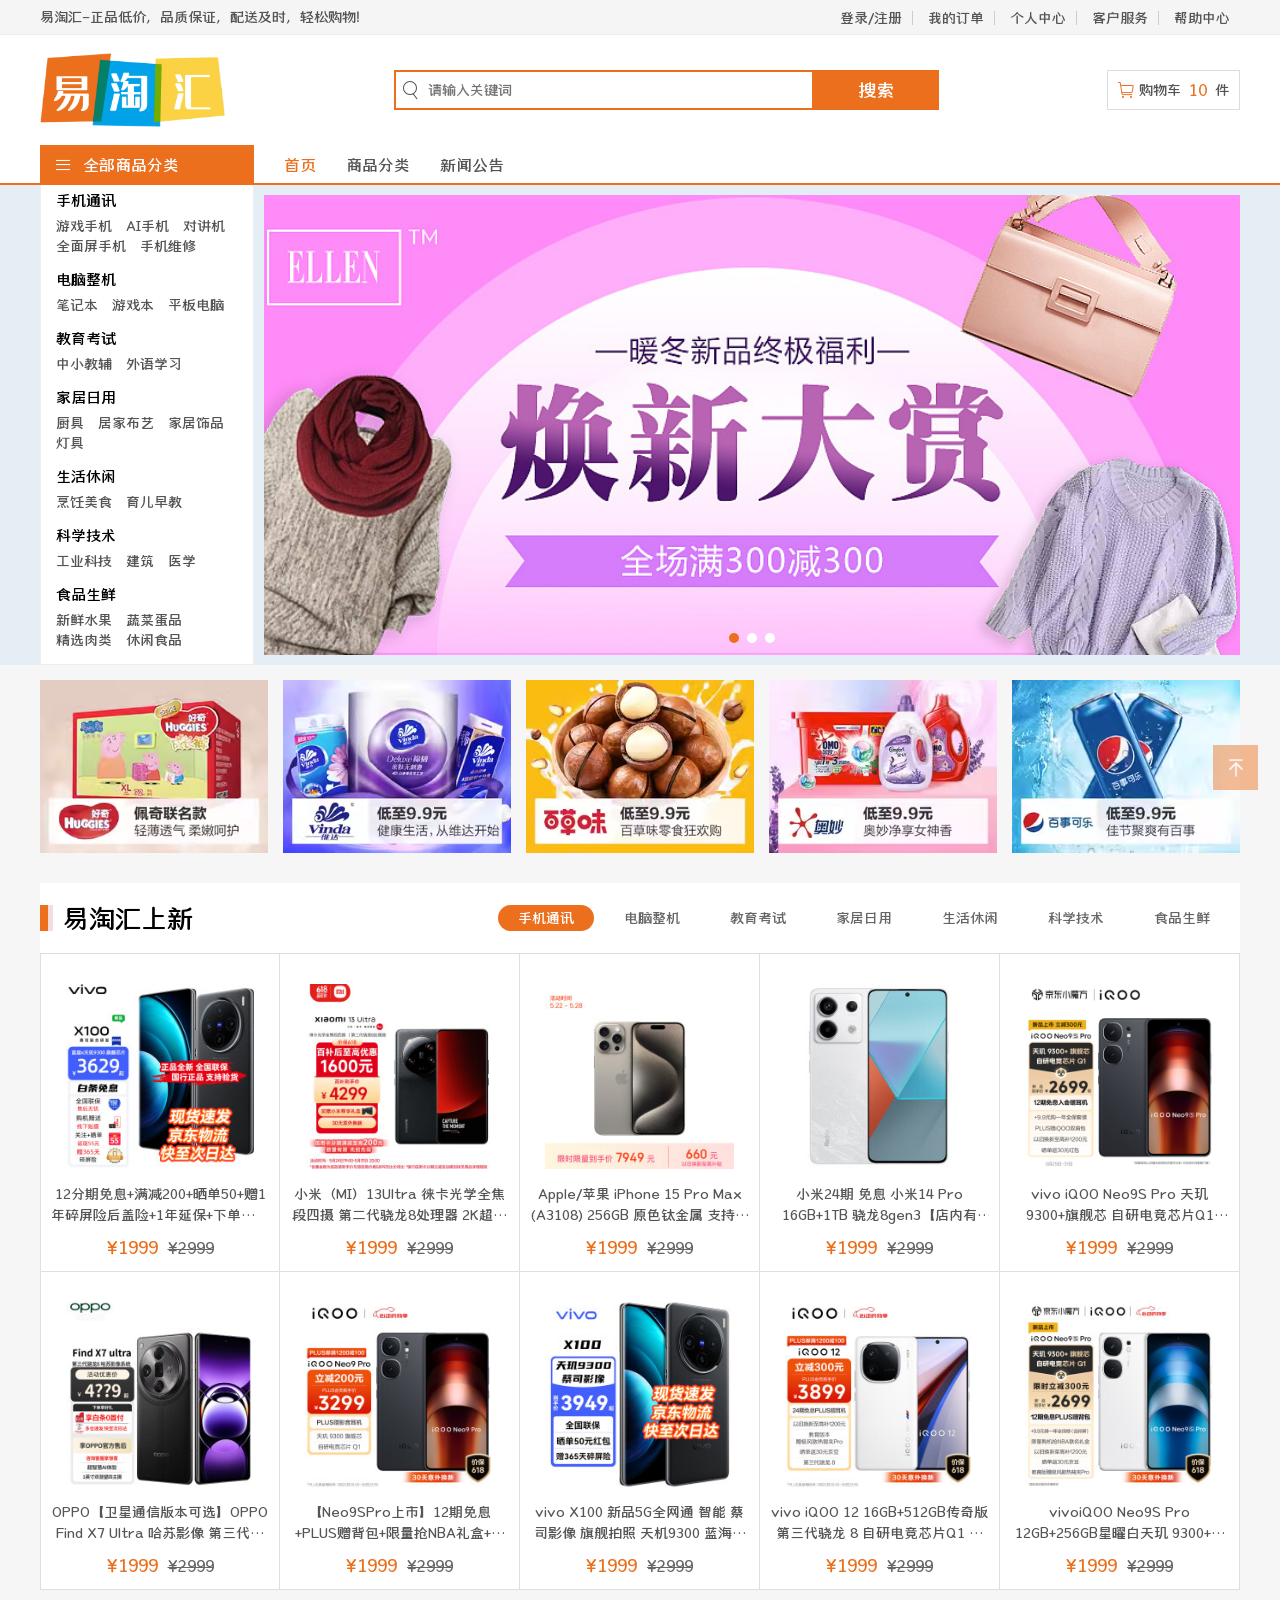
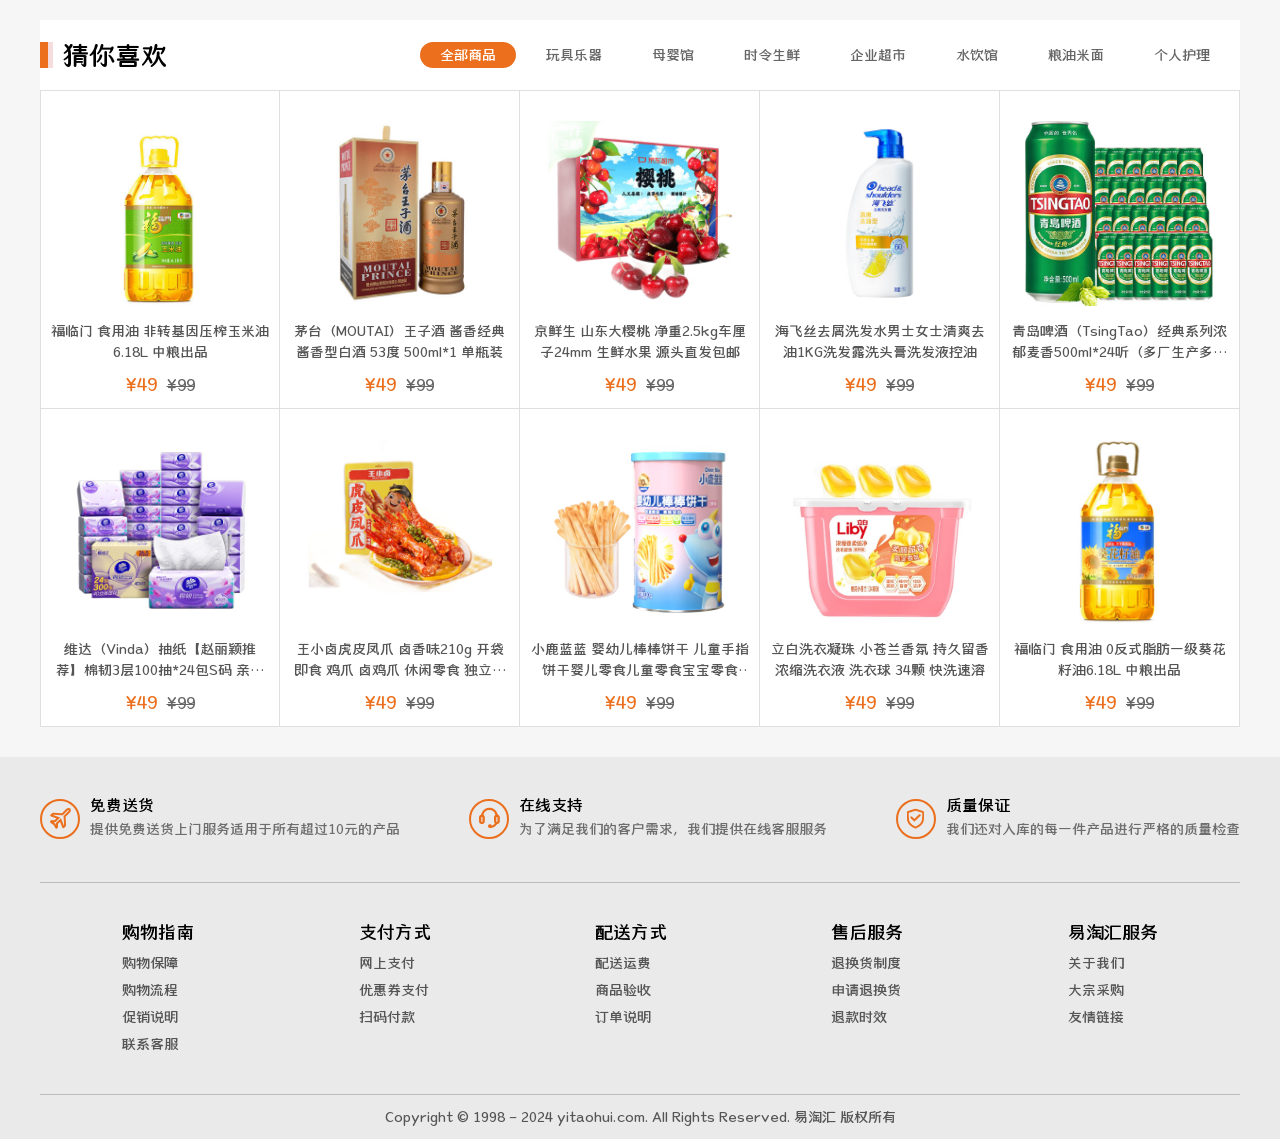
==== commit 17863136: "v1.1" ====
--- a/src/main/resources/static/index.html
+++ b/src/main/resources/static/index.html
@@ -438,6 +438,7 @@
     <script src="./js/jquery-3.5.1.min.js"></script>
     <script src="./js/swiper-bundle.min.js"></script>
     <script src="./js/main.js"></script>
+    <script src="./js/shopping.js"></script>
 </body>
 
 </html>
